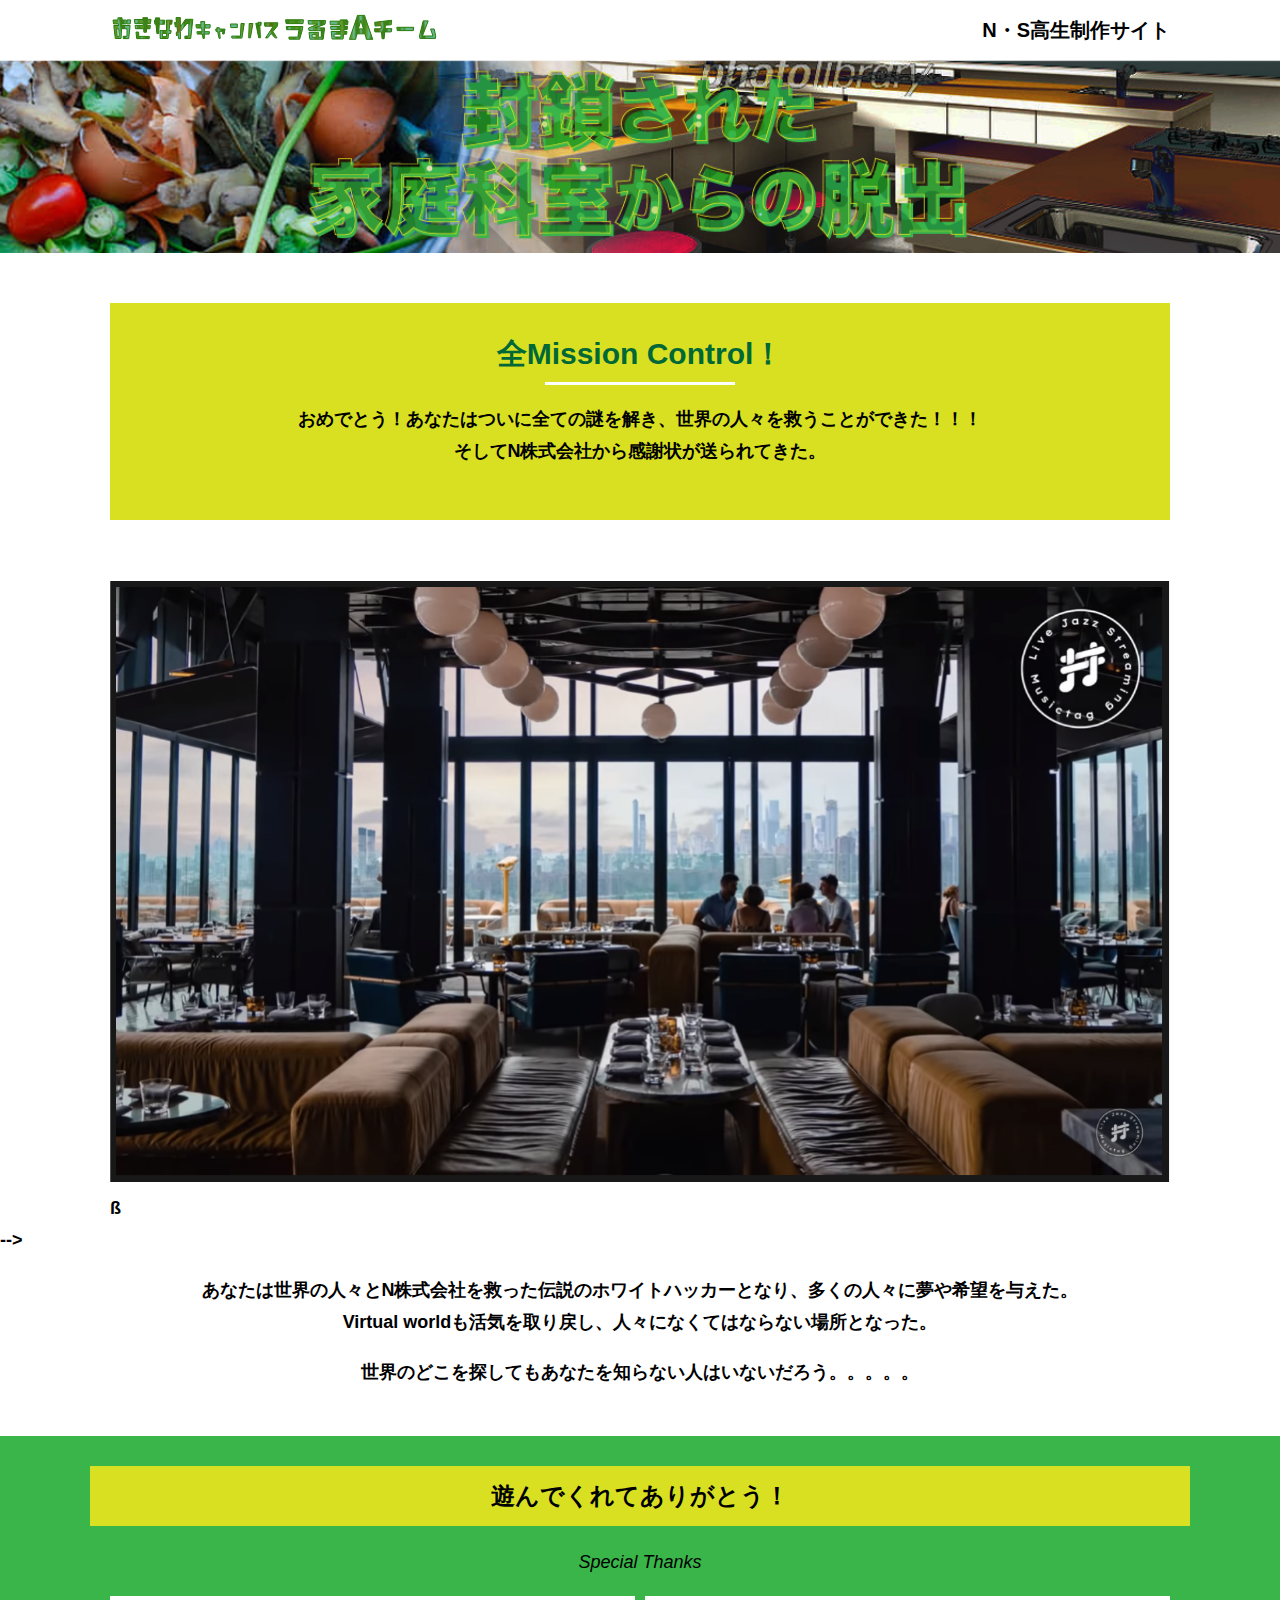
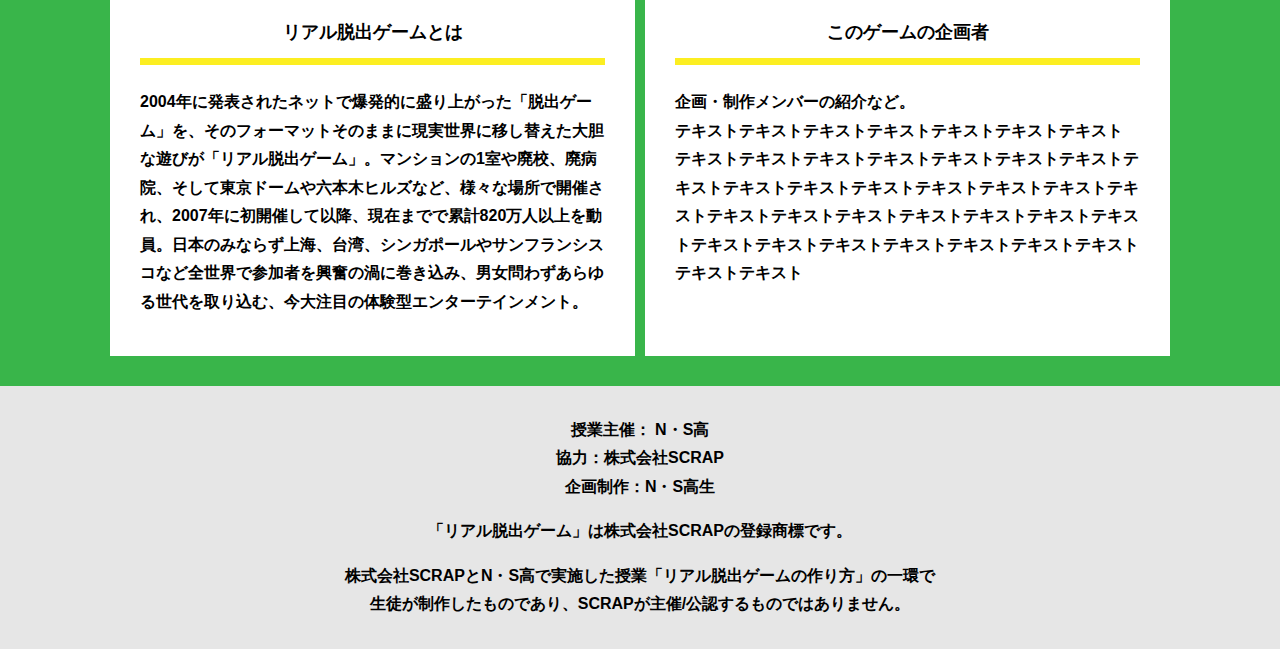
==== final.html @ c29c2f4d "Create final.html" ====
<!DOCTYPE html>
<html lang="ja">
<head>
  <meta charset="UTF-8">
  <meta http-equiv="X-UA-Compatible" content="IE=edge">
  <meta name="viewport" content="width=device-width, initial-scale=1.0">
  <title>Virtual worldからの脱出 │ Project N</title>
  <link rel="stylesheet" href="assets/css/normalize.css">
  <link rel="stylesheet" href="assets/css/style.css">
</head>
<body>
  <header class="header">
    <div class="container">
      <div class="header__logo"><img src="assets/images/logo.svg" alt="チームロゴ"></div>
      <div class="header__name">N・S高生制作サイト</div>
    </div>
  </header>
  <main class="main final-page">
    <!-- タイトルエリア　ここから -->
    <h1 class="main-title"><img src="assets/images/main-image.png" alt="封鎖された家庭科室からの脱出"></h1>
    <!-- タイトルエリア　ここまで -->
    <section class="section">
      <div class="container">
        <div class="box bg-color--subcolor">
          <h2 class="section-title--border">全Mission Control！</h2>
          <p class="text-center">おめでとう！あなたはついに全ての謎を解き、世界の人々を救うことができた！！！<br>
            そしてN株式会社から感謝状が送られてきた。</p>
        </div>
      </div>
    </section>
    <section class="section">
      <div class="container">
          <figure class="image__container">
             <img src="assets/images/stage.png" alt="">
          </figure>

<!--  YouTube貼り付け
            <div class="youtube__container">
              <div class="youtube">
                <iframe width="560" height="315" src="https://www.youtube.com/embed/IRyJe-0Uie0?controls=0" title="YouTube video player" frameborder="0" allow="accelerometer; autoplay; clipboard-write; encrypted-media; gyroscope; picture-in-picture" allowfullscreen></iframe>
              </div>
            </div>
Youtube貼り付けここまで-->
          ß
      </div>
         -->
        <p class="text-center">あなたは世界の人々とN株式会社を救った伝説のホワイトハッカーとなり、多くの人々に夢や希望を与えた。<br>
          Virtual worldも活気を取り戻し、人々になくてはならない場所となった。<br>
        <p class="text-center">世界のどこを探してもあなたを知らない人はいないだろう。。。。。</p>
      </div>
    </section>
    <section class="section bg-color--keycolor">
      <div class="container">
        <h2 class="section-title">遊んでくれてありがとう！</h2>
        <p class="font-eng text-center">Special Thanks</p>
        <div class="row">
          <div class="column">
            <div class="card">
              <h3 class="card__title">リアル脱出ゲームとは</h3>
              <p class="card__content">2004年に発表されたネットで爆発的に盛り上がった「脱出ゲーム」を、そのフォーマットそのままに現実世界に移し替えた大胆な遊びが「リアル脱出ゲーム」。マンションの1室や廃校、廃病院、そして東京ドームや六本木ヒルズなど、様々な場所で開催され、2007年に初開催して以降、現在までで累計820万人以上を動員。日本のみならず上海、台湾、シンガポールやサンフランシスコなど全世界で参加者を興奮の渦に巻き込み、男女問わずあらゆる世代を取り込む、今大注目の体験型エンターテインメント。</p>
            </div>
          </div>
          <div class="column">
            <div class="card">
              <h3 class="card__title">このゲームの企画者</h3>
              <p class="card__content">企画・制作メンバーの紹介など。<br>
                テキストテキストテキストテキストテキストテキストテキスト<br>
                テキストテキストテキストテキストテキストテキストテキストテキストテキストテキストテキストテキストテキストテキストテキストテキストテキストテキストテキストテキストテキストテキストテキストテキストテキストテキストテキストテキストテキストテキストテキスト</p>
            </div>
          </div>
        </div>
      </div>
    </section>
  </main>
  <footer class="footer section bg-color--gray">
    <div class="container">
        <p class="text-center">授業主催： N・S高<br>協力：株式会社SCRAP<br>企画制作：N・S高生</p>
        <p class="text-center">「リアル脱出ゲーム」は株式会社SCRAPの登録商標です。</p>
        <p class="text-center">株式会社SCRAPとN・S高で実施した授業「リアル脱出ゲームの作り方」の一環で<br>生徒が制作したものであり、SCRAPが主催/公認するものではありません。</p>
    </div>
  </footer>
</body>
</html>
---- assets/css/style.css ----
@charset "UTF-8";
/****************************
 * 共通CSSのテンプレートです。
*****************************/
*,
*::before,
*::after {
  -webkit-box-sizing: border-box;
          box-sizing: border-box;
}

html {
  font-size: 18px;
  -webkit-box-sizing: border-box;
          box-sizing: border-box;
}

body {
  overflow-x: hidden;
  font-family: "游ゴシック体", "Yu Gothic", YuGothic, "ヒラギノ角ゴ Pro", "Hiragino Kaku Gothic Pro", "メイリオ", "Meiryo", sans-serif;
  font-size: 18px;
  line-height: 1.77778;
  font-weight: bold;
  text-decoration: none;
  border: none;
  list-style: none;
  color: #000;
  margin: 0;
}

img {
  width: 100%;
}

figure {
  margin: 0;
}

figcaption {
  margin-top: 30px;
  font-size: 14px;
}

@media screen and (max-width: 767px) {
  figcaption {
    font-size: 13px;
  }
}

input[type=text] {
  font-size: 18px;
  border: none;
  padding: 25px 35px;
  display: block;
  margin: 0 auto;
  max-width: 580px;
  width: 100%;
}

::-webkit-input-placeholder {
  color: #999;
}

:-ms-input-placeholder {
  color: #999;
}

::-ms-input-placeholder {
  color: #999;
}

::placeholder {
  color: #999;
}

button {
  cursor: pointer;
  display: block;
  border: none;
  margin: 0 auto;
  background-color: #006837;
  color: #fff;
  width: 287px;
  height: 55px;
}

/*******************
* Layout
*******************/
.section {
  padding-top: 30px;
  padding-bottom: 30px;
}

.section--clear {
  /* ステージクリア画面 */
  position: fixed;
  display: none;
  /* 読み込み時に一瞬表示されるのを防ぐ */
  -webkit-box-pack: center;
      -ms-flex-pack: center;
          justify-content: center;
  -webkit-box-align: center;
      -ms-flex-align: center;
          align-items: center;
  top: 0;
  bottom: 0;
  left: 0;
  right: 0;
  z-index: 200;
}

.section--clear.isClear {
  display: -webkit-box;
  display: -ms-flexbox;
  display: flex;
}

.container {
  width: 1100px;
  padding-left: 20px;
  padding-right: 20px;
  margin: 0 auto;
}

@media screen and (max-width: 1100px) {
  .container {
    width: calc(100% - 40px);
  }
}

.row {
  display: -webkit-box;
  display: -ms-flexbox;
  display: flex;
  -ms-flex-line-pack: stretch;
      align-content: stretch;
  gap: 10px;
}

.row + .row {
  margin-top: 20px;
}

.column {
  width: 100%;
}

.card {
  background-color: #fff;
  margin-bottom: 20px;
  height: 100%;
}

.card__title {
  font-size: 18px;
  text-align: center;
  margin: 0;
  padding: 20px 30px;
  position: relative;
  cursor: pointer;
}

.card__content {
  -webkit-transition: all 0.3s;
  transition: all 0.3s;
  font-size: 16px;
  padding: 20px 30px;
  margin: 0;
  position: relative;
}

.card__content::before {
  display: block;
  content: '';
  width: calc(100% - 60px);
  height: 7px;
  background-color: #fcee21;
  position: absolute;
  top: -10px;
  left: 30px;
}

.hint-page .card {
  height: auto;
}

.hint-page .card__content {
  display: none;
  text-align: center;
}

.hint-page .card__arrow {
  position: absolute;
  top: calc(50% - 12px);
  right: 45px;
  -webkit-transform: rotate(90deg);
          transform: rotate(90deg);
  -webkit-transition: all 0.3s;
  transition: all 0.3s;
  fill: #009245;
  width: 12px;
  height: 24px;
}

.hint-page .card.is-open .card__content {
  display: block;
}

.hint-page .card.is-open .card__arrow {
  -webkit-transform: rotate(-90deg);
          transform: rotate(-90deg);
}

.box {
  padding: 35px 30px;
}

.youtube {
  position: relative;
  width: 100%;
  padding-top: 56.25%;
}

.youtube iframe {
  position: absolute;
  top: 0;
  left: 0;
  width: 100%;
  height: 100%;
}

.youtube__container {
  max-width: 800px;
  margin: 0 auto;
}

/*********************
* Color
*********************/
.bg-color--keycolor {
  background-color: #39b54a;
}

.bg-color--subcolor {
  background-color: #d9e021;
}

.bg-color--gray {
  background-color: #e6e6e6;
}

/*********************
* title
**********************/
.main-title {
  margin: 0;
}

.sub-title {
  text-align: center;
  font-size: 18px;
  line-height: 1.66667;
}

.sub-title__bg {
  background-color: #fcee21;
  padding-left: 1rem;
  padding-right: 1rem;
}

.section-title {
  font-size: 24px;
  line-height: 1.75;
  text-align: center;
  padding: 9px 20px;
  background-color: #d9e021;
  margin: 0 -20px 20px -20px;
}

.section-title__stage {
  display: inline-block;
  margin-right: 2rem;
}

.section-title--keycolorlight {
  background-color: #8cc63f;
}

.section-title--keycolorlight .section-title__stage {
  color: #fff;
}

.section-title--keycolor {
  background-color: #39b54a;
}

.section-title--story {
  width: 330px;
  margin: 0 auto 20px;
}

.section-title--border {
  position: relative;
  font-size: 30px;
  text-align: center;
  line-height: 1.06667;
  margin: 0;
  padding-bottom: 15px;
  color: #006837;
}

.section-title--border::after {
  position: absolute;
  bottom: 0;
  left: calc(50% - 95px);
  display: block;
  content: '';
  background-color: #fff;
  height: 2.6px;
  width: 190px;
}

/******************
* text
******************/
.font-eng {
  font-style: italic;
  font-weight: normal;
}

/*************************
* Button
*************************/
.btn {
  display: block;
  text-decoration: none;
  cursor: pointer;
  background-color: #006837;
  color: #fff;
  font-size: 24px;
  line-height: 1.54167;
  text-align: center;
  padding: 11.5px;
  width: calc(100% - 40px);
  max-width: 700px;
  margin: 10px auto;
  position: relative;
}

.btn:hover {
  opacity: 0.7;
}

.btn__arrow {
  position: absolute;
  top: calc(50% - 12px);
  right: 15px;
  fill: #fff;
  width: 12px;
  height: 24px;
}

/****************
* header
*****************/
.header {
  background-color: #fff;
  height: 60px;
}

.header .container {
  display: -webkit-box;
  display: -ms-flexbox;
  display: flex;
  -webkit-box-pack: justify;
      -ms-flex-pack: justify;
          justify-content: space-between;
  -webkit-box-align: center;
      -ms-flex-align: center;
          align-items: center;
  height: 100%;
}

.header__logo {
  width: 330px;
  height: 42px;
}

.header__name {
  font-size: 20px;
  line-height: 1.1;
}

.footer {
  font-size: 16px;
}

.footer p:first-child {
  margin-top: 0;
}

.footer p:last-child {
  margin-bottom: 0;
}

/********************
* main
********************/
.story__note {
  margin: 0;
}

.story__note__outer {
  width: 860px;
  display: -webkit-box;
  display: -ms-flexbox;
  display: flex;
  padding: 20px;
  margin: 20px auto;
  -webkit-box-pack: center;
      -ms-flex-pack: center;
          justify-content: center;
}

@media screen and (max-width: 940px) {
  .story__note__outer {
    width: 100%;
  }
}

.stage-column__container + .stage-column__container {
  border-top: 2px solid #fff;
}

.answer {
  font-size: 18px;
  margin-bottom: 20px;
  line-height: 80px;
  word-spacing: 20px;
}

.err-message {
  color: #c1272d;
  font-size: 18px;
  text-align: center;
}

.link-hint {
  text-align: center;
  display: block;
  margin-top: 20px;
}

.clear-message {
  background-color: #d9e021;
  padding: 30px 30px 60px;
  position: relative;
}

.clear-message__title {
  position: relative;
  display: block;
  text-align: center;
  color: #006837;
  font-size: 30px;
  padding-bottom: 10px;
  margin-bottom: 35px;
}

.clear-message__title::after {
  content: '';
  position: absolute;
  display: block;
  width: 183px;
  height: 2px;
  background-color: #fff;
  bottom: 0;
  left: calc(50% - (183px/2));
}

.clear-message__content {
  text-align: center;
}

.clear-message__btn {
  position: absolute;
  bottom: -30px;
  left: calc(50% - 144px);
  width: 288px;
  margin: 0;
}

/********************
* Utility
********************/
.text-center {
  text-align: center;
}

.text-left {
  text-align: left;
}

.text-right {
  text-align: right;
}

.hidden {
  display: none;
}
/*# sourceMappingURL=style.css.map */
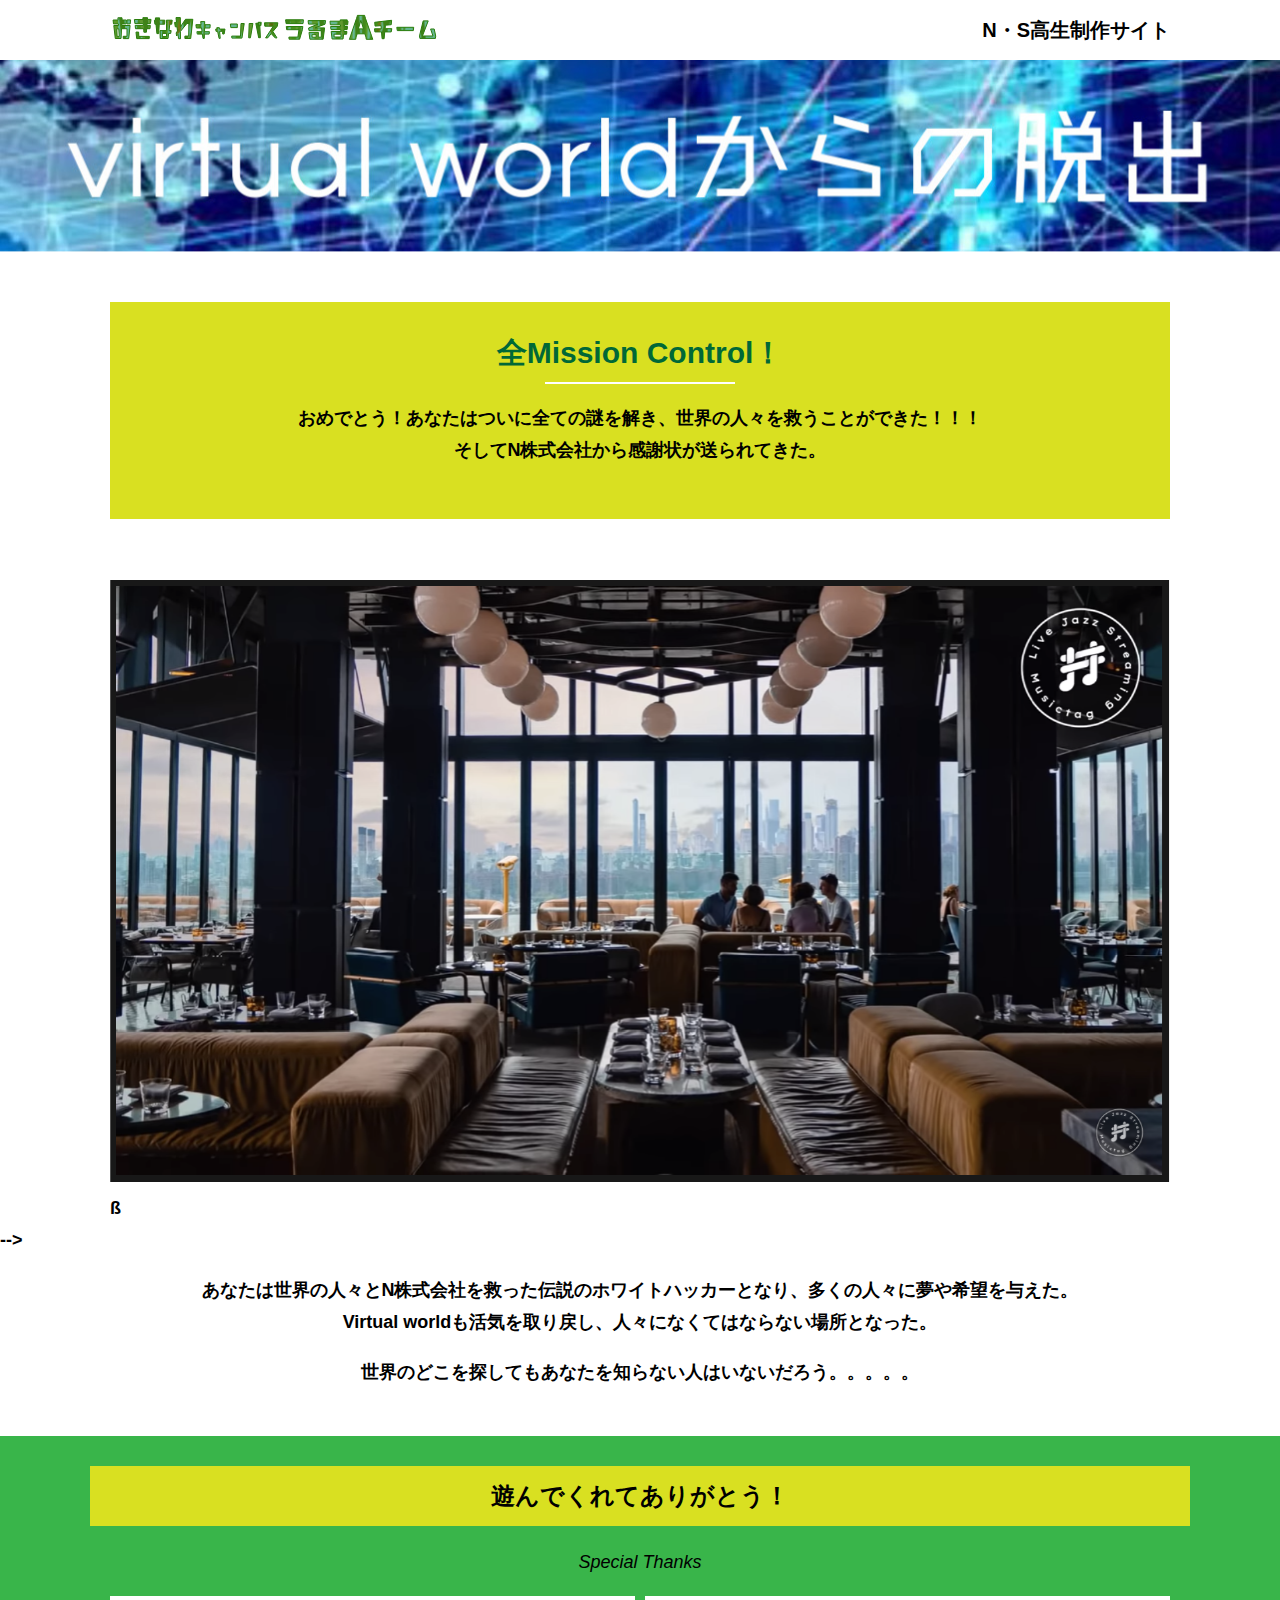
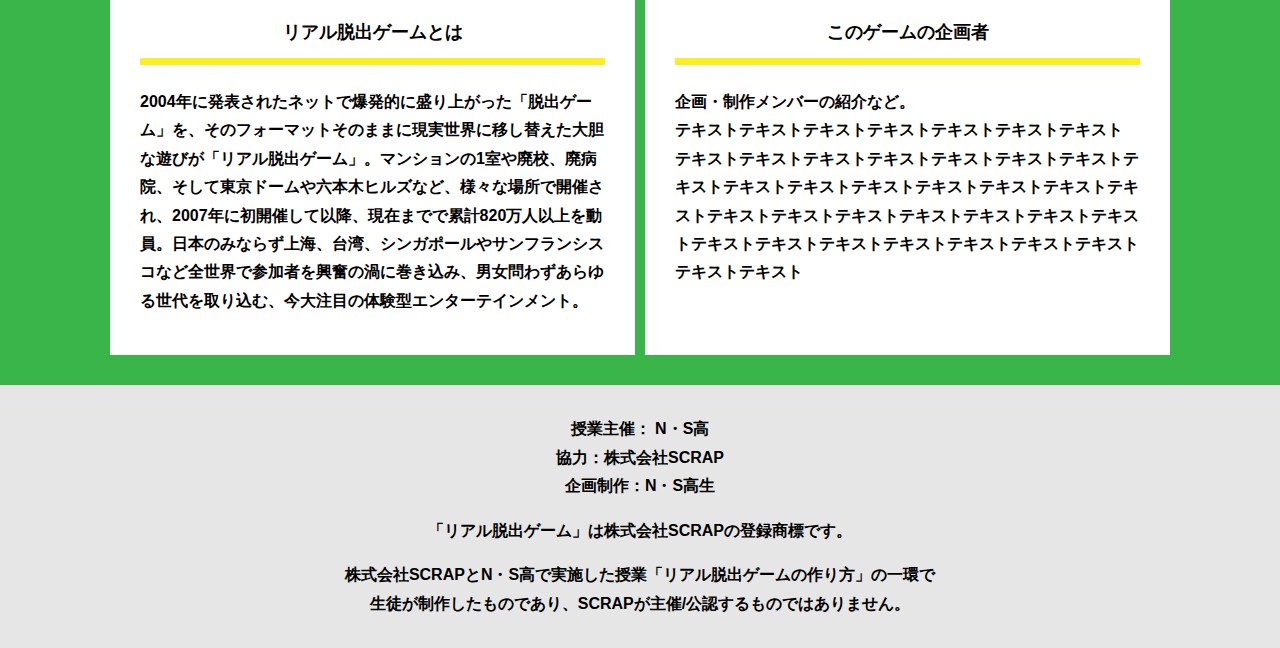
==== commit 5f74eca7: "Update final.html" ====
--- a/final.html
+++ b/final.html
@@ -17,7 +17,7 @@
   </header>
   <main class="main final-page">
     <!-- タイトルエリア　ここから -->
-    <h1 class="main-title"><img src="assets/images/main-image.png" alt="封鎖された家庭科室からの脱出"></h1>
+    <h1 class="main-title"><img src="assets/images/74F26685-D3D1-4988-8EA7-DB93BA44EC22.JPEG" alt="virtual Worldからの脱出"></h1>
     <!-- タイトルエリア　ここまで -->
     <section class="section">
       <div class="container">
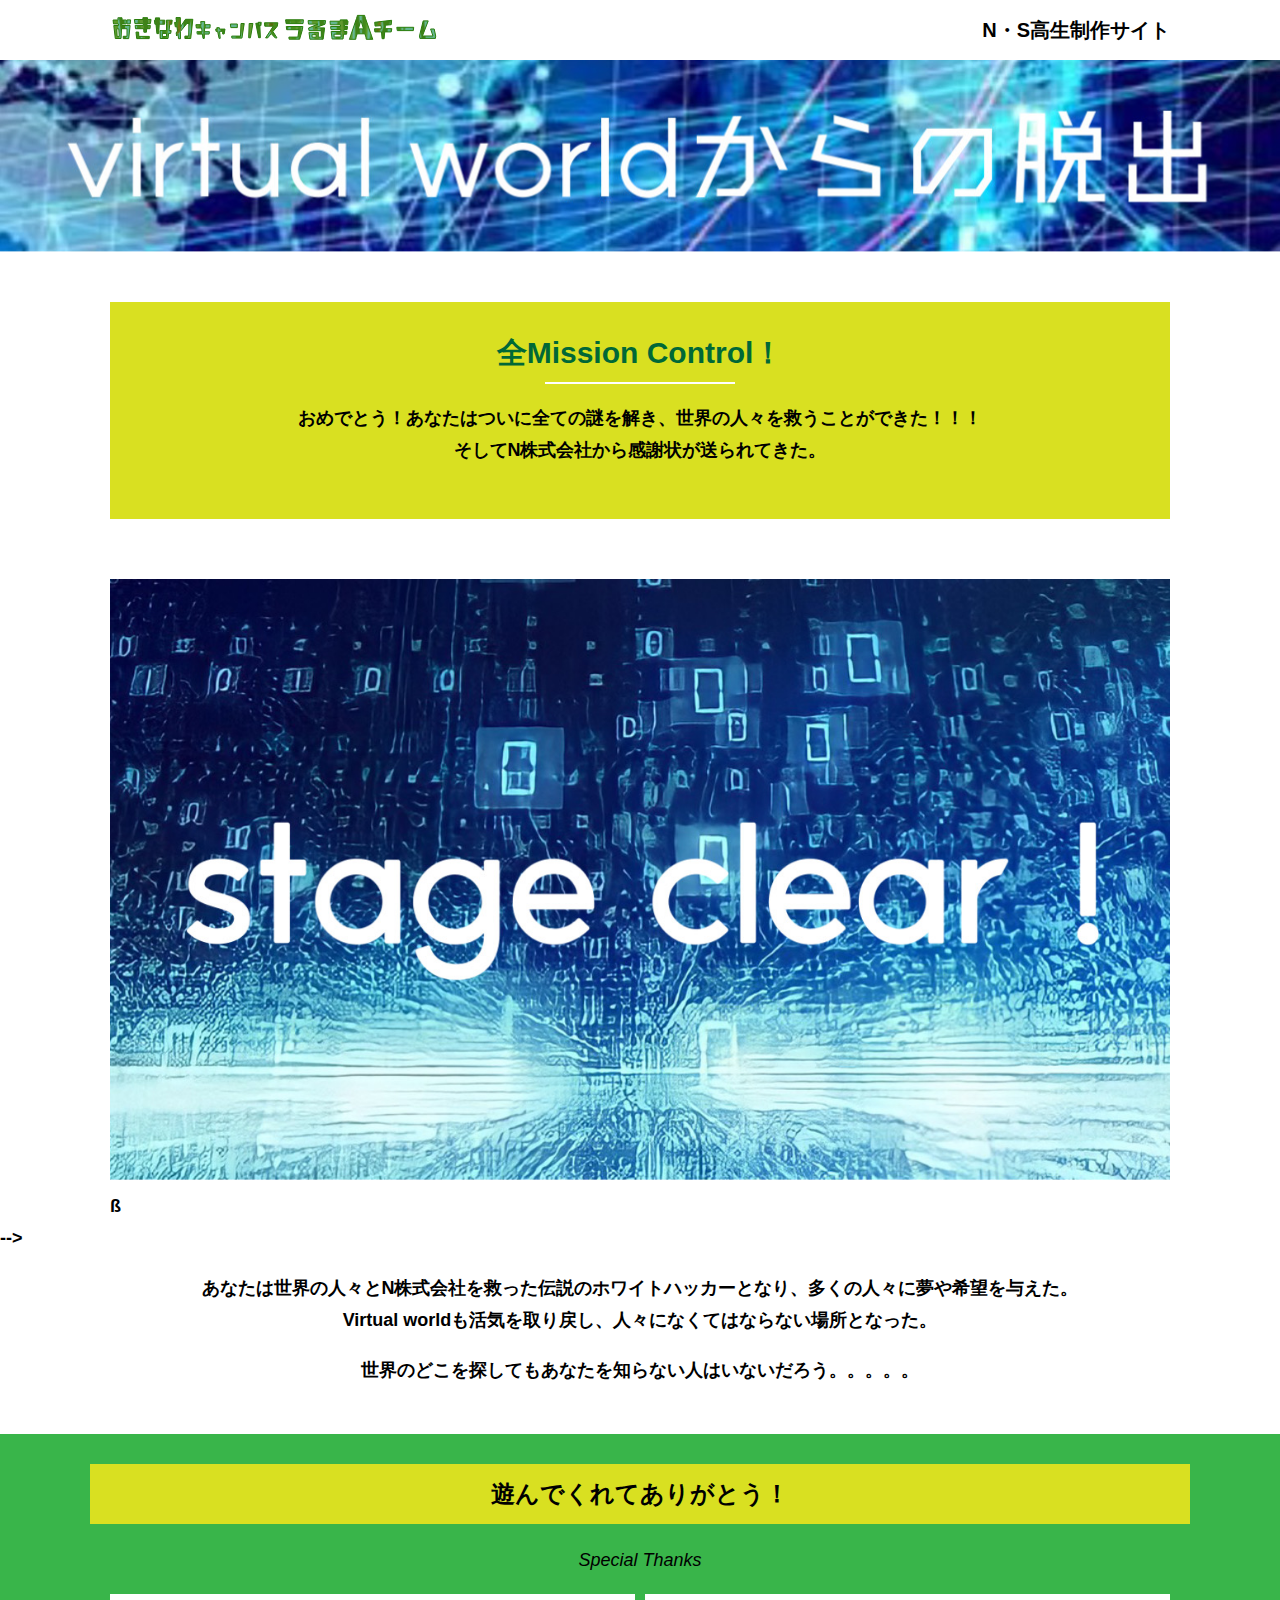
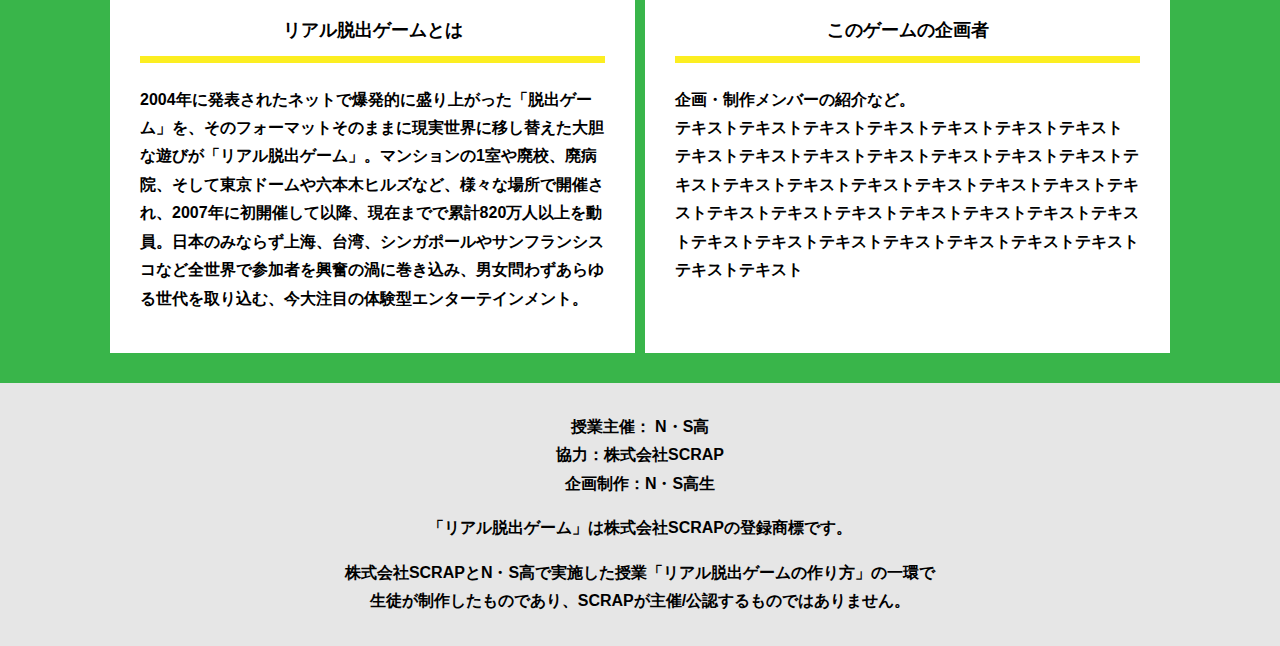
==== commit 008c5334: "Update final.html" ====
--- a/final.html
+++ b/final.html
@@ -31,7 +31,7 @@
     <section class="section">
       <div class="container">
           <figure class="image__container">
-             <img src="assets/images/stage.png" alt="">
+             <img src="assets/images/2DA5089C-B871-4C6A-9B80-BA93D4D991BA.JPEG" alt="">
           </figure>
 
 <!--  YouTube貼り付け
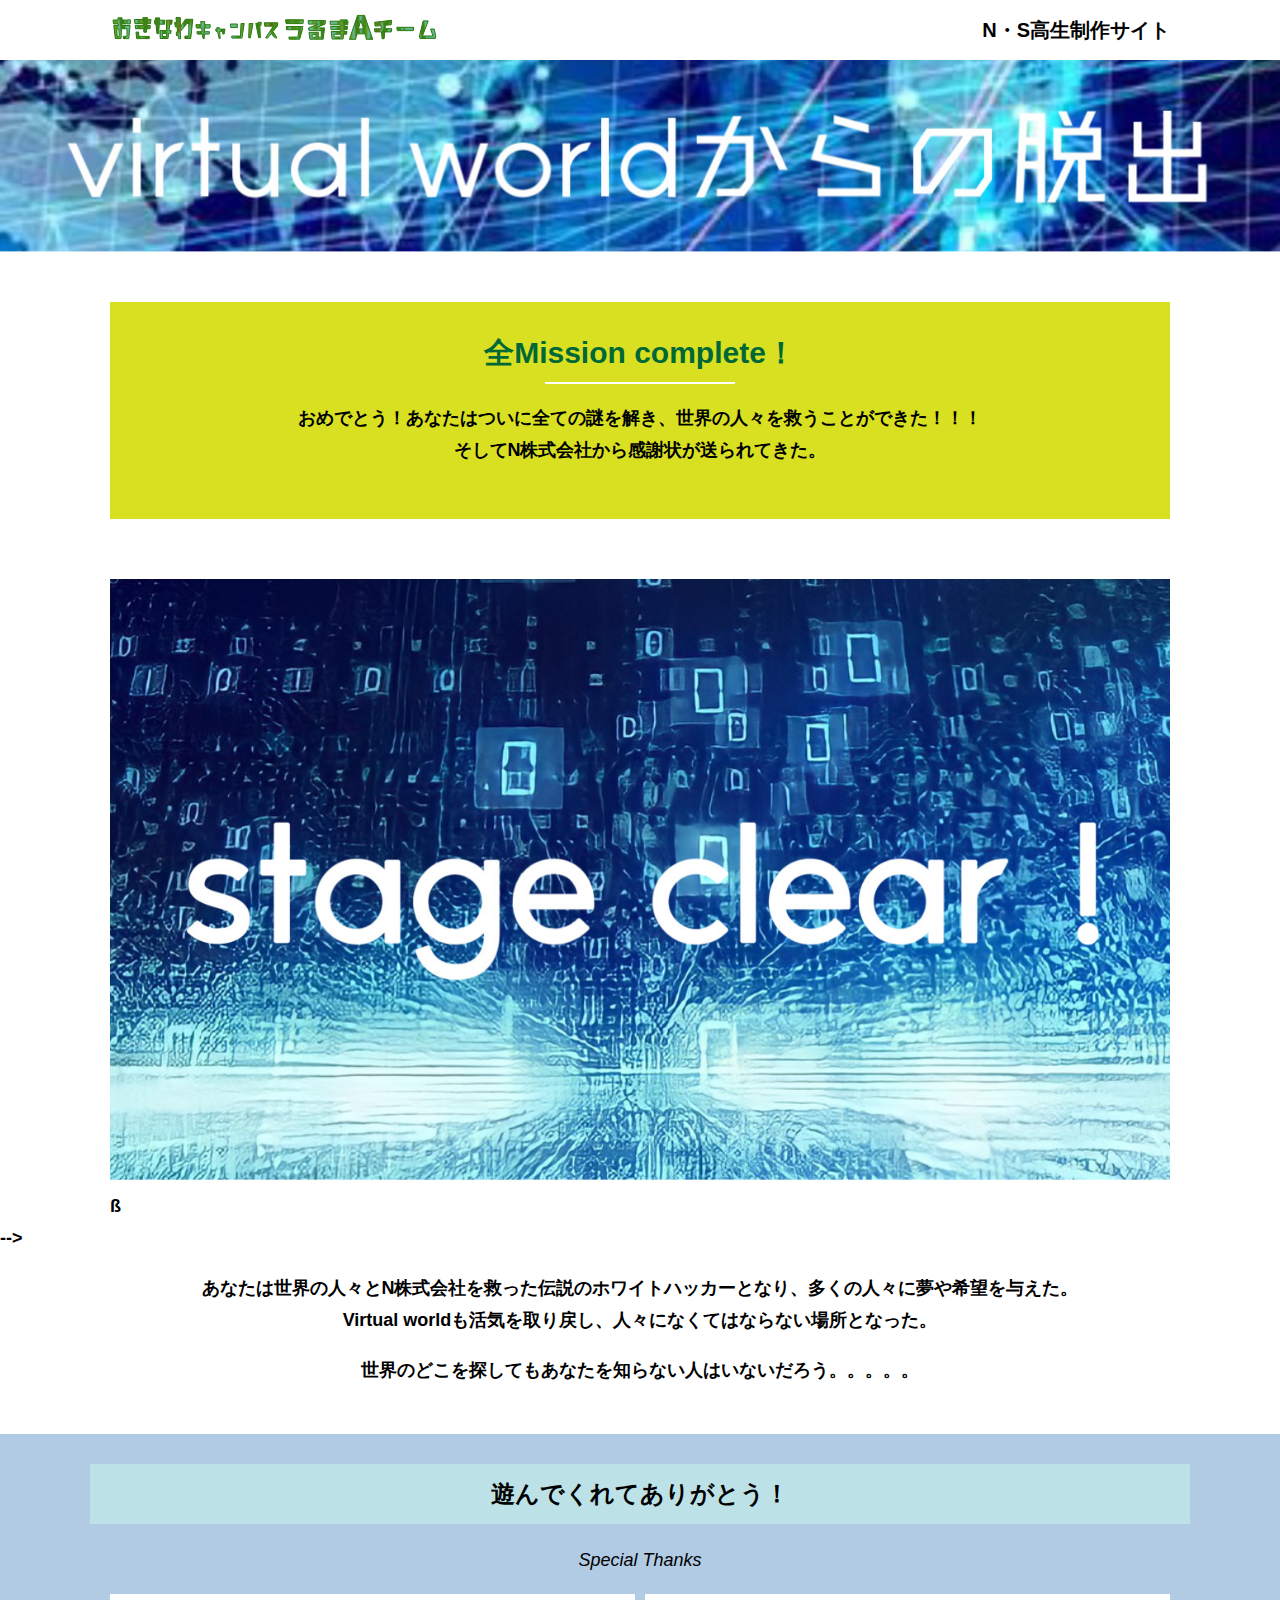
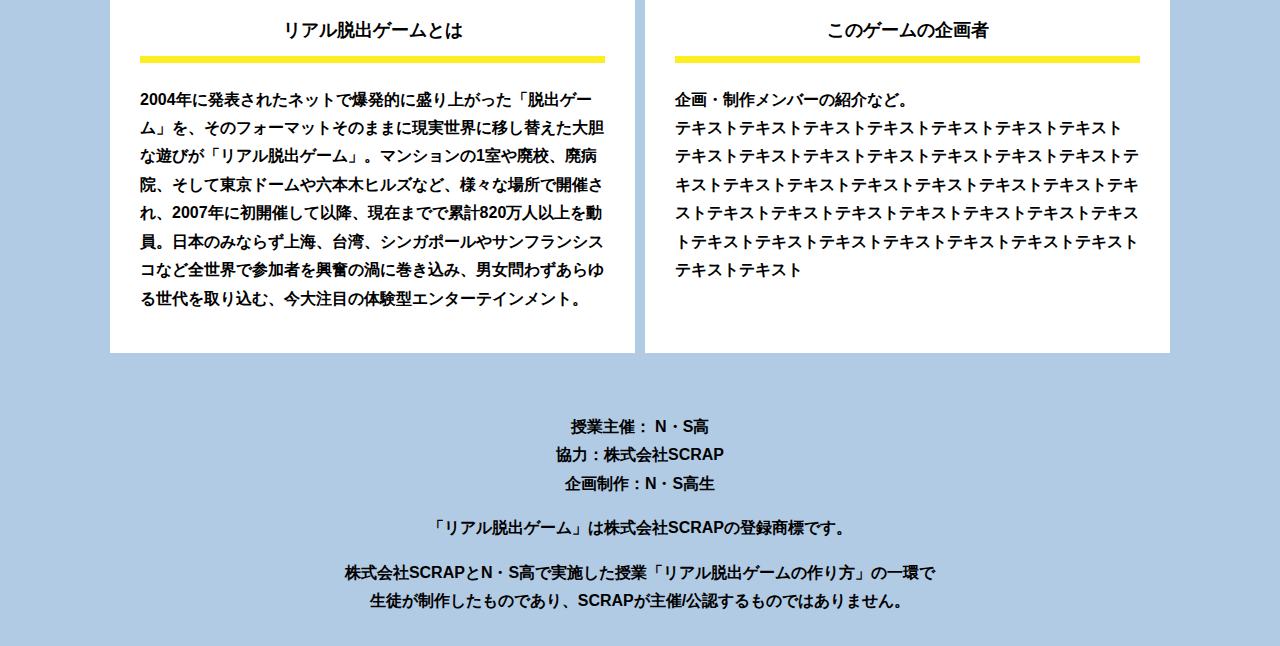
==== commit 397b09db: "Update final.html" ====
--- a/final.html
+++ b/final.html
@@ -22,7 +22,7 @@
     <section class="section">
       <div class="container">
         <div class="box bg-color--subcolor">
-          <h2 class="section-title--border">全Mission Control！</h2>
+          <h2 class="section-title--border">全Mission complete！</h2>
           <p class="text-center">おめでとう！あなたはついに全ての謎を解き、世界の人々を救うことができた！！！<br>
             そしてN株式会社から感謝状が送られてきた。</p>
         </div>
--- a/assets/css/style.css
+++ b/assets/css/style.css
@@ -239,7 +239,7 @@
 * Color
 *********************/
 .bg-color--keycolor {
-  background-color: #39b54a;
+  background-color: #b2cbe4;
 }
 
 .bg-color--subcolor {
@@ -247,7 +247,7 @@
 }
 
 .bg-color--gray {
-  background-color: #e6e6e6;
+  background-color: #b2cbe4;
 }
 
 /*********************
@@ -274,7 +274,7 @@
   line-height: 1.75;
   text-align: center;
   padding: 9px 20px;
-  background-color: #d9e021;
+  background-color: #bce2e8;
   margin: 0 -20px 20px -20px;
 }
 
@@ -284,7 +284,7 @@
 }
 
 .section-title--keycolorlight {
-  background-color: #8cc63f;
+  background-color: #bce2e8;
 }
 
 .section-title--keycolorlight .section-title__stage {
@@ -292,7 +292,7 @@
 }
 
 .section-title--keycolor {
-  background-color: #39b54a;
+  background-color: #bce2e8;
 }
 
 .section-title--story {
@@ -462,7 +462,7 @@
   position: relative;
   display: block;
   text-align: center;
-  color: #006837;
+  color: #a0d8ef;
   font-size: 30px;
   padding-bottom: 10px;
   margin-bottom: 35px;
@@ -509,4 +509,4 @@
 .hidden {
   display: none;
 }
-/*# sourceMappingURL=style.css.map */+/*# sourceMappingURL=style.css.map */
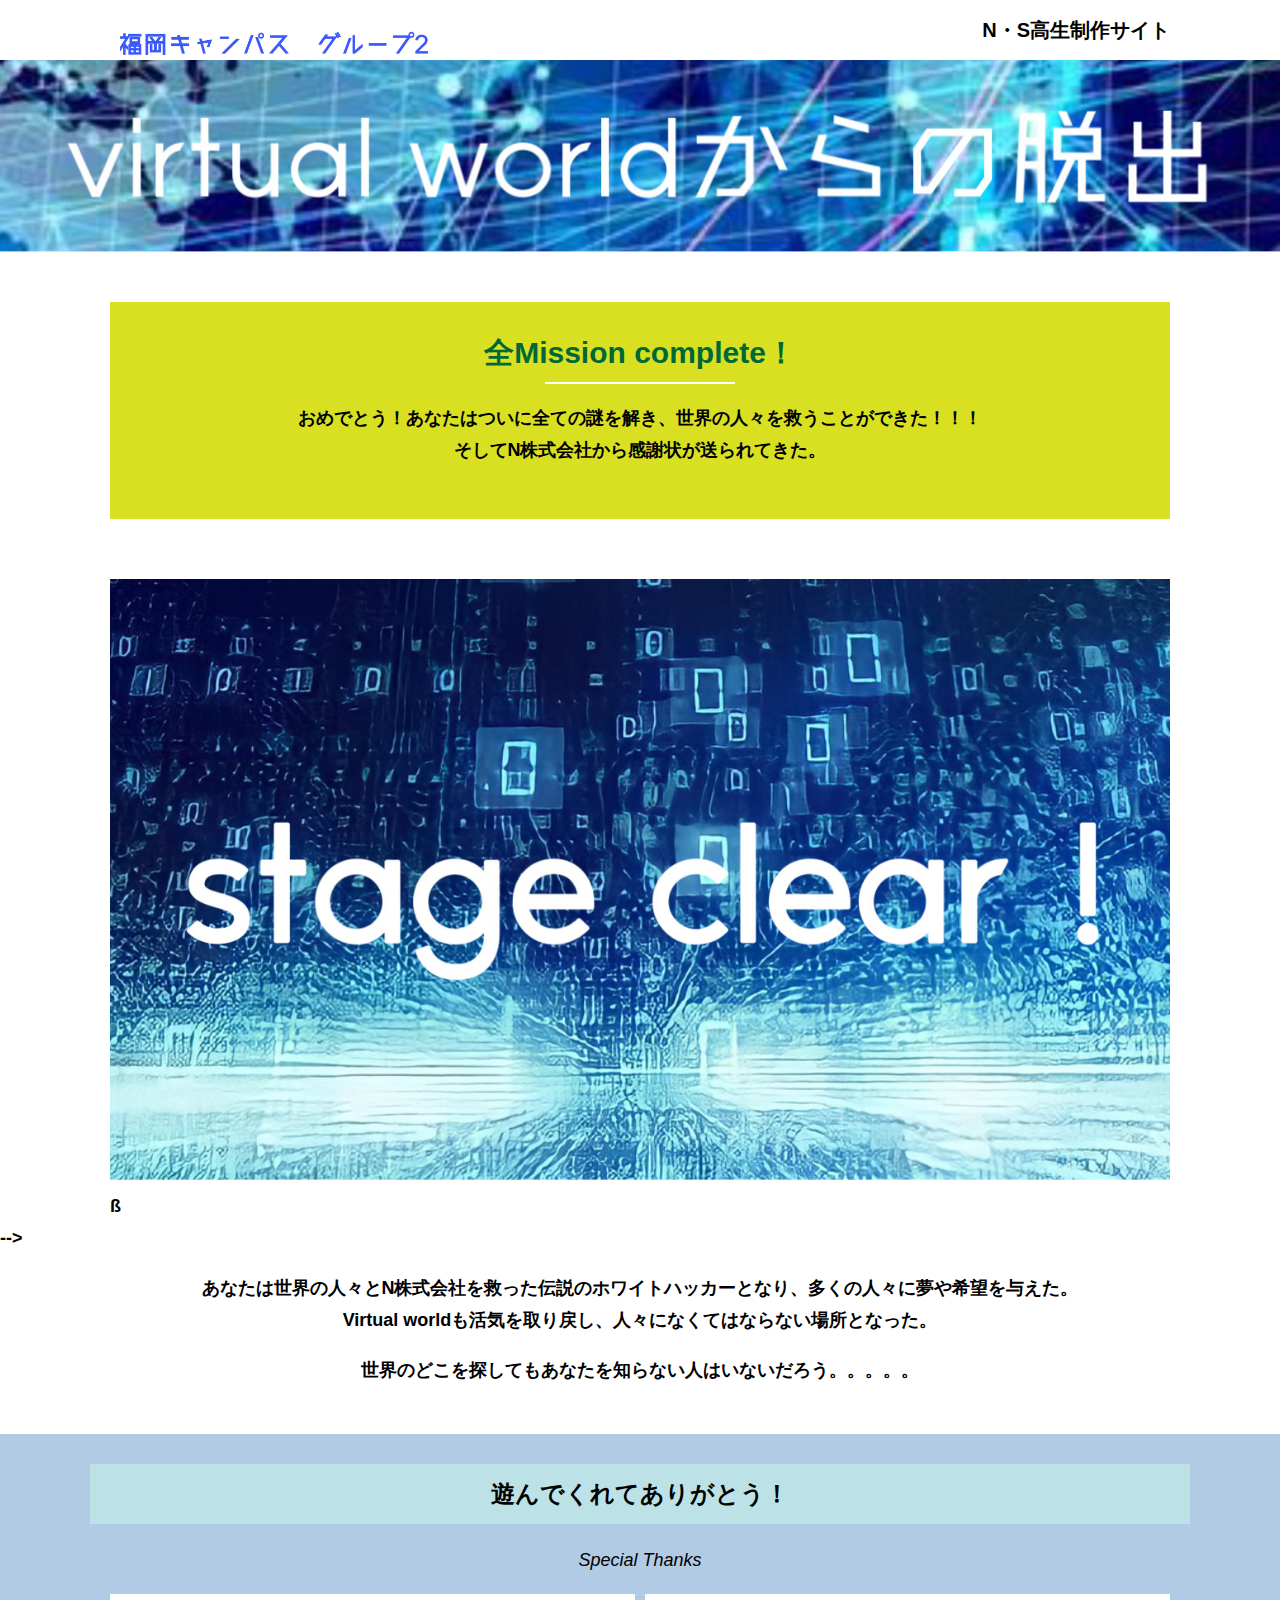
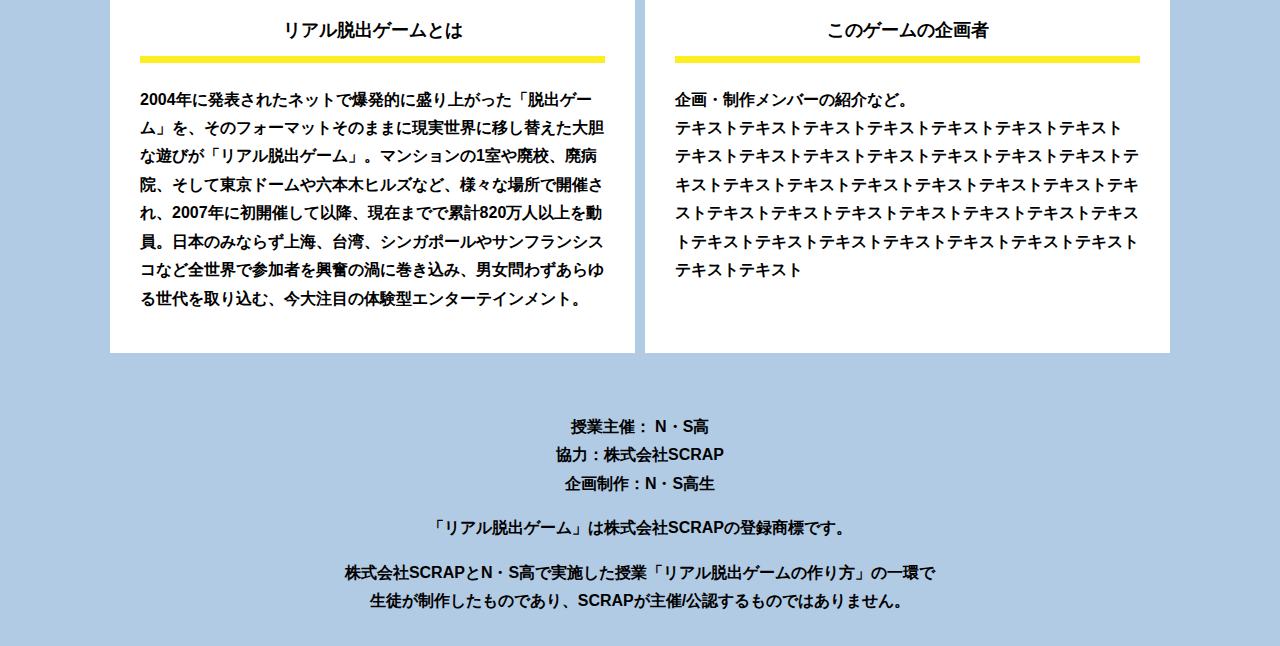
==== commit d1027865: "Update final.html" ====
--- a/final.html
+++ b/final.html
@@ -11,7 +11,7 @@
 <body>
   <header class="header">
     <div class="container">
-      <div class="header__logo"><img src="assets/images/logo.svg" alt="チームロゴ"></div>
+      <div class="header__logo"><img src="assets/images/BF9C0B35-B435-4F93-88DF-37DA55399B91.JPEG" alt="チームロゴ"></div>
       <div class="header__name">N・S高生制作サイト</div>
     </div>
   </header>
--- a/assets/css/style.css
+++ b/assets/css/style.css
@@ -78,7 +78,7 @@
   display: block;
   border: none;
   margin: 0 auto;
-  background-color: #006837;
+  background-color: #bce2e8;
   color: #fff;
   width: 287px;
   height: 55px;
@@ -336,7 +336,7 @@
   display: block;
   text-decoration: none;
   cursor: pointer;
-  background-color: #006837;
+  background-color: #bce2e8;
   color: #fff;
   font-size: 24px;
   line-height: 1.54167;
@@ -453,7 +453,7 @@
 }
 
 .clear-message {
-  background-color: #d9e021;
+  background-color: #a0d8ef;
   padding: 30px 30px 60px;
   position: relative;
 }
@@ -462,7 +462,7 @@
   position: relative;
   display: block;
   text-align: center;
-  color: #a0d8ef;
+  color: #FFFFFF;
   font-size: 30px;
   padding-bottom: 10px;
   margin-bottom: 35px;
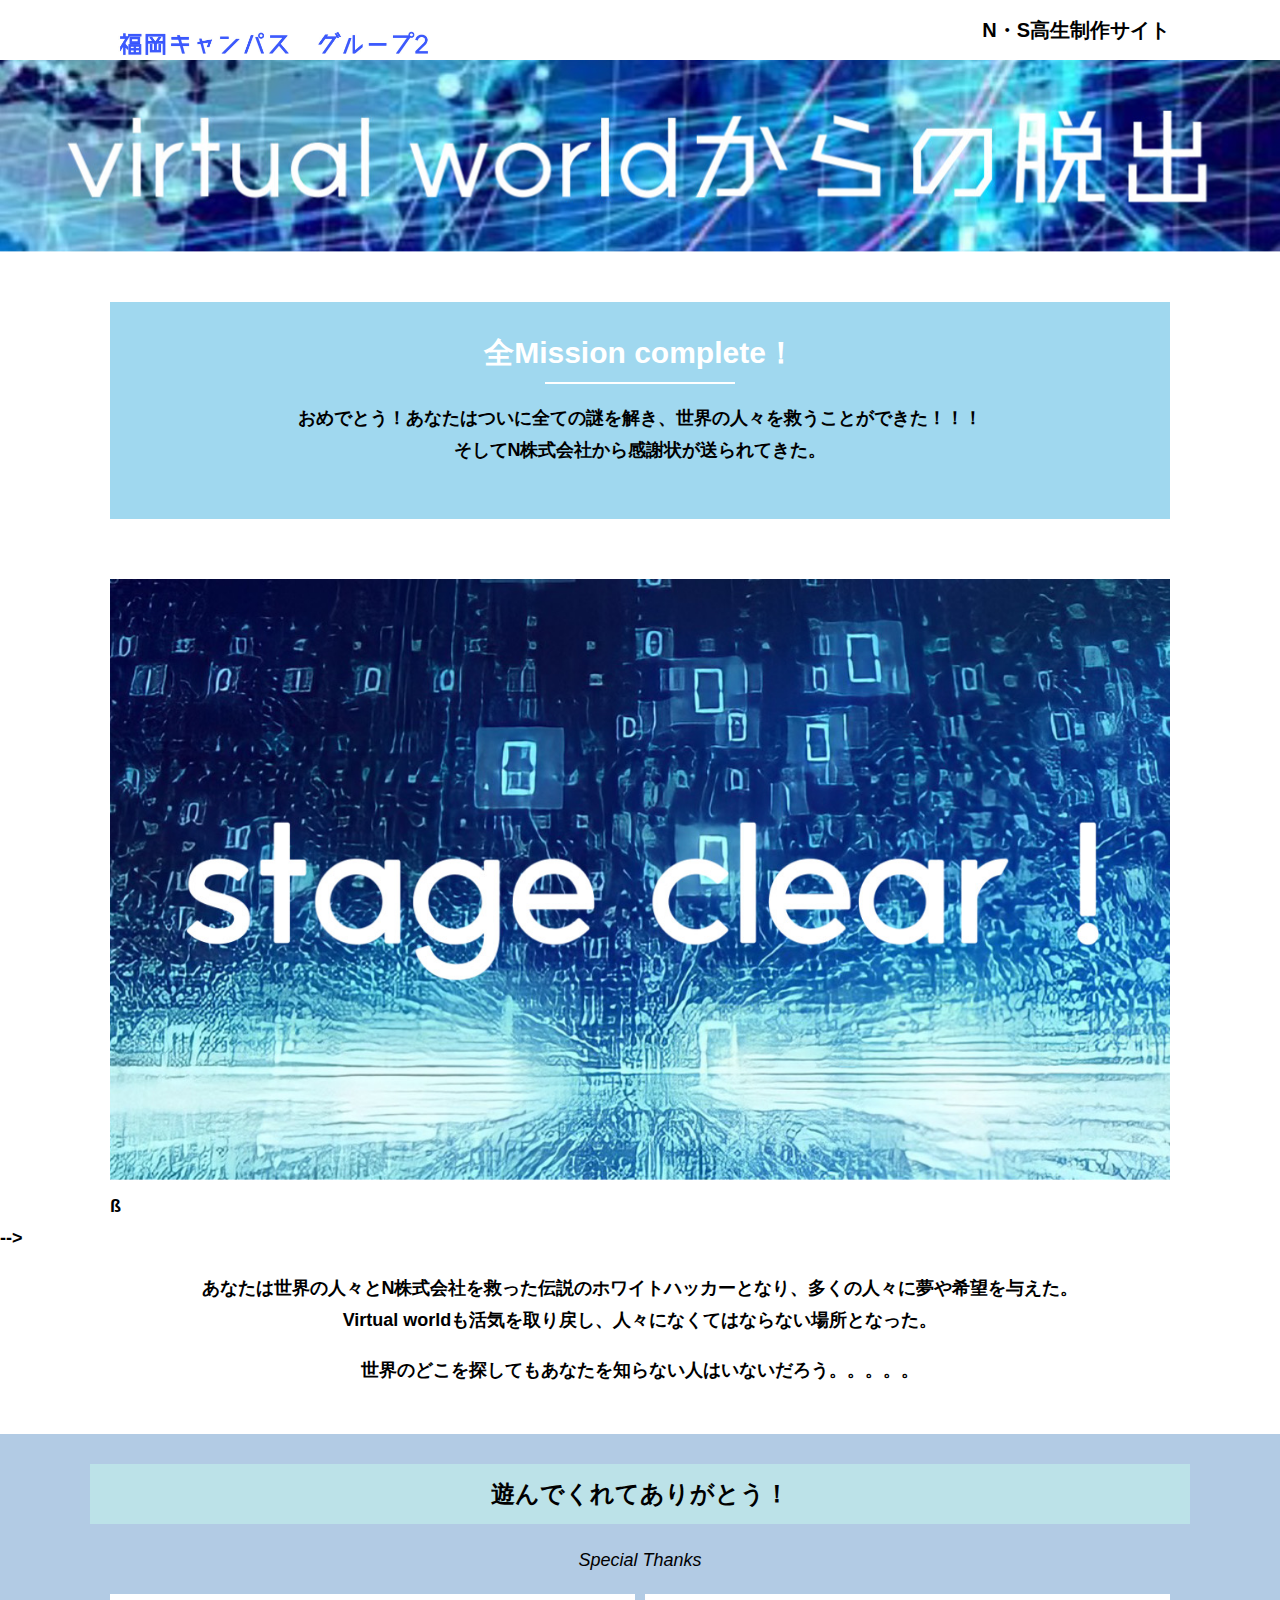
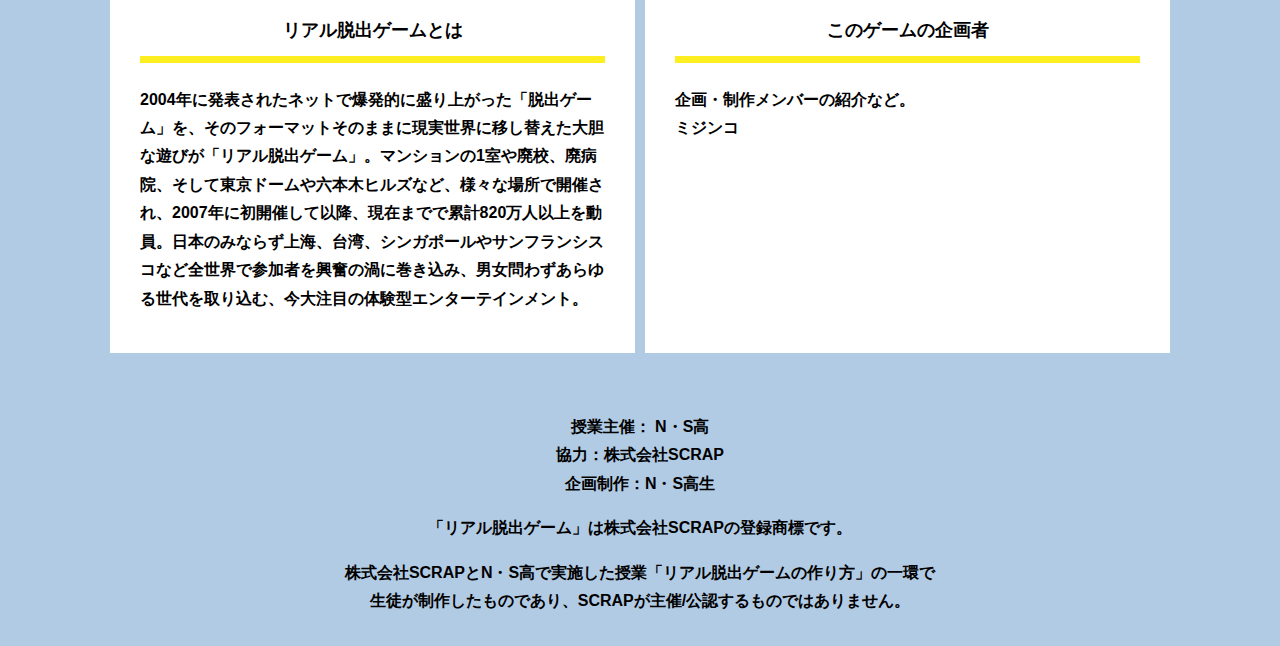
==== commit 0dd8b539: "Update final.html" ====
--- a/final.html
+++ b/final.html
@@ -64,8 +64,8 @@
             <div class="card">
               <h3 class="card__title">このゲームの企画者</h3>
               <p class="card__content">企画・制作メンバーの紹介など。<br>
-                テキストテキストテキストテキストテキストテキストテキスト<br>
-                テキストテキストテキストテキストテキストテキストテキストテキストテキストテキストテキストテキストテキストテキストテキストテキストテキストテキストテキストテキストテキストテキストテキストテキストテキストテキストテキストテキストテキストテキストテキスト</p>
+                ミジンコ<br>
+                </p>
             </div>
           </div>
         </div>
--- a/assets/css/style.css
+++ b/assets/css/style.css
@@ -243,7 +243,7 @@
 }
 
 .bg-color--subcolor {
-  background-color: #d9e021;
+  background-color: #a0d8ef;
 }
 
 .bg-color--gray {
@@ -307,7 +307,7 @@
   line-height: 1.06667;
   margin: 0;
   padding-bottom: 15px;
-  color: #006837;
+  color: #FFFFFF;
 }
 
 .section-title--border::after {
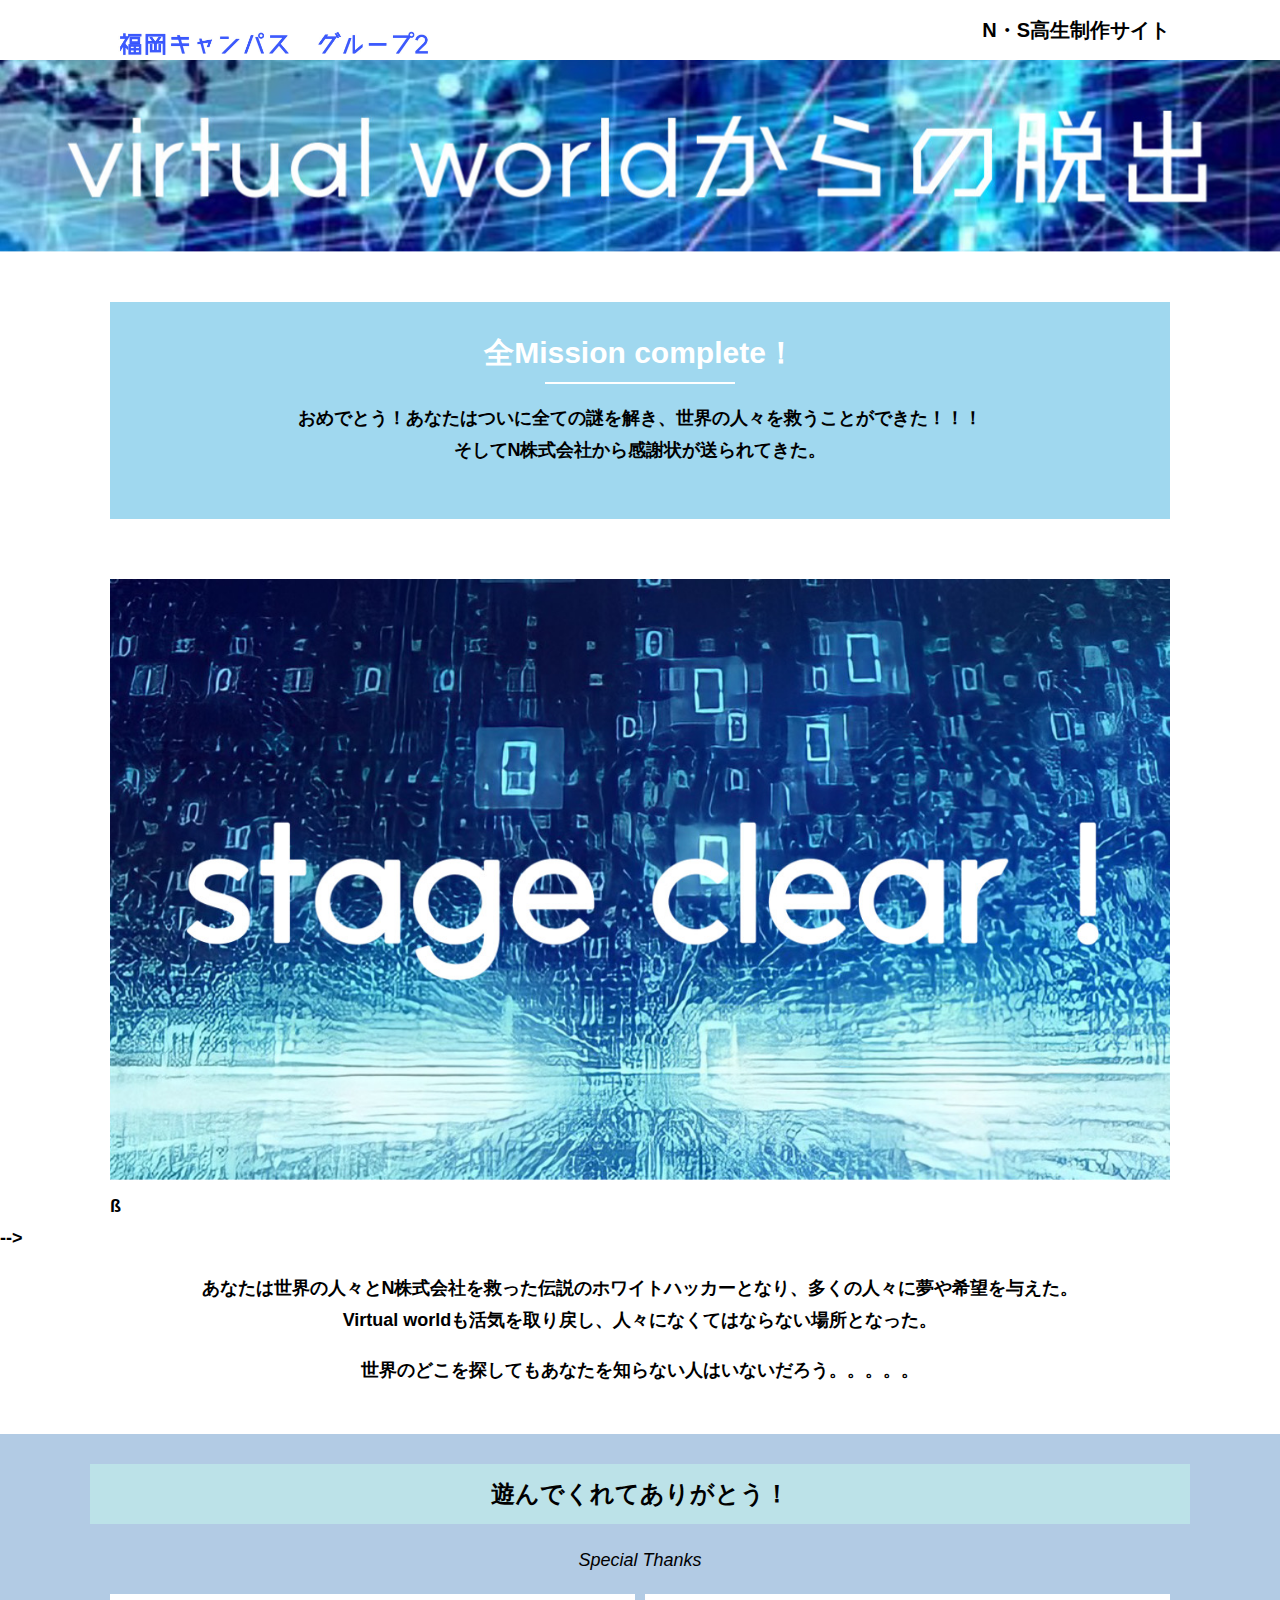
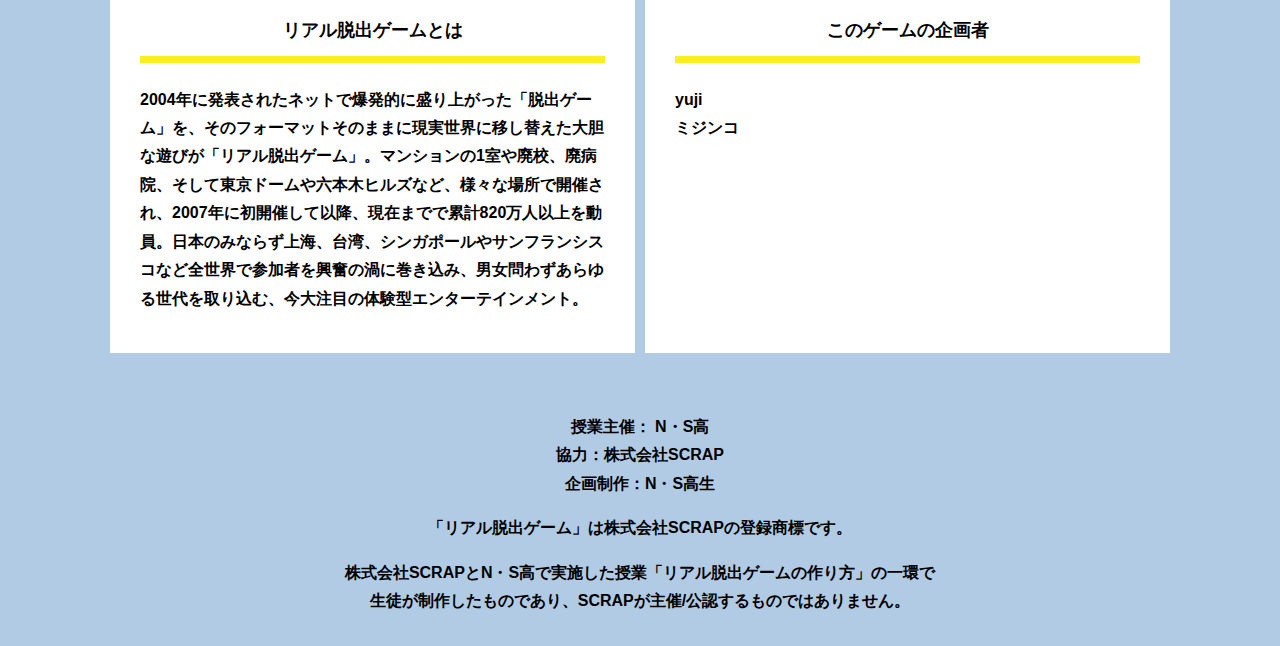
==== commit 826d9b33: "Update final.html" ====
--- a/final.html
+++ b/final.html
@@ -63,7 +63,7 @@
           <div class="column">
             <div class="card">
               <h3 class="card__title">このゲームの企画者</h3>
-              <p class="card__content">企画・制作メンバーの紹介など。<br>
+              <p class="card__content">yuji<br>
                 ミジンコ<br>
                 </p>
             </div>
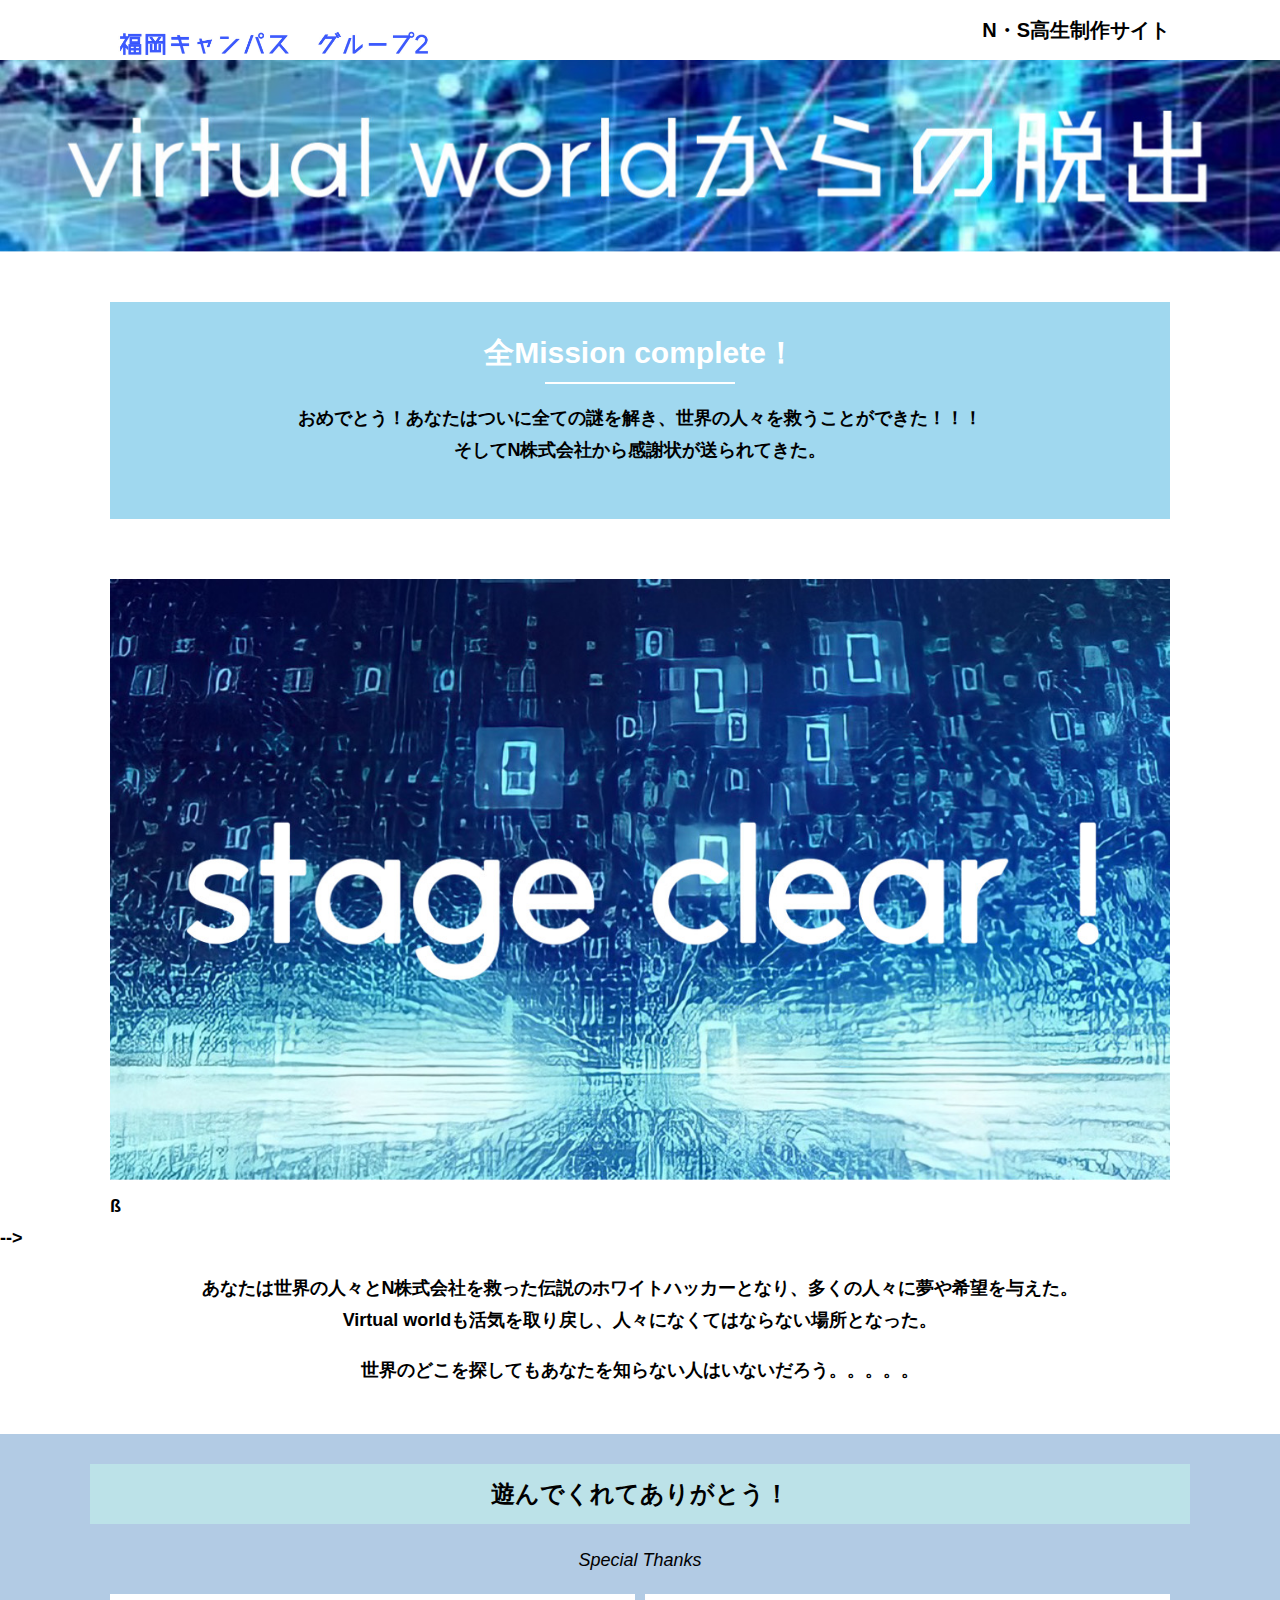
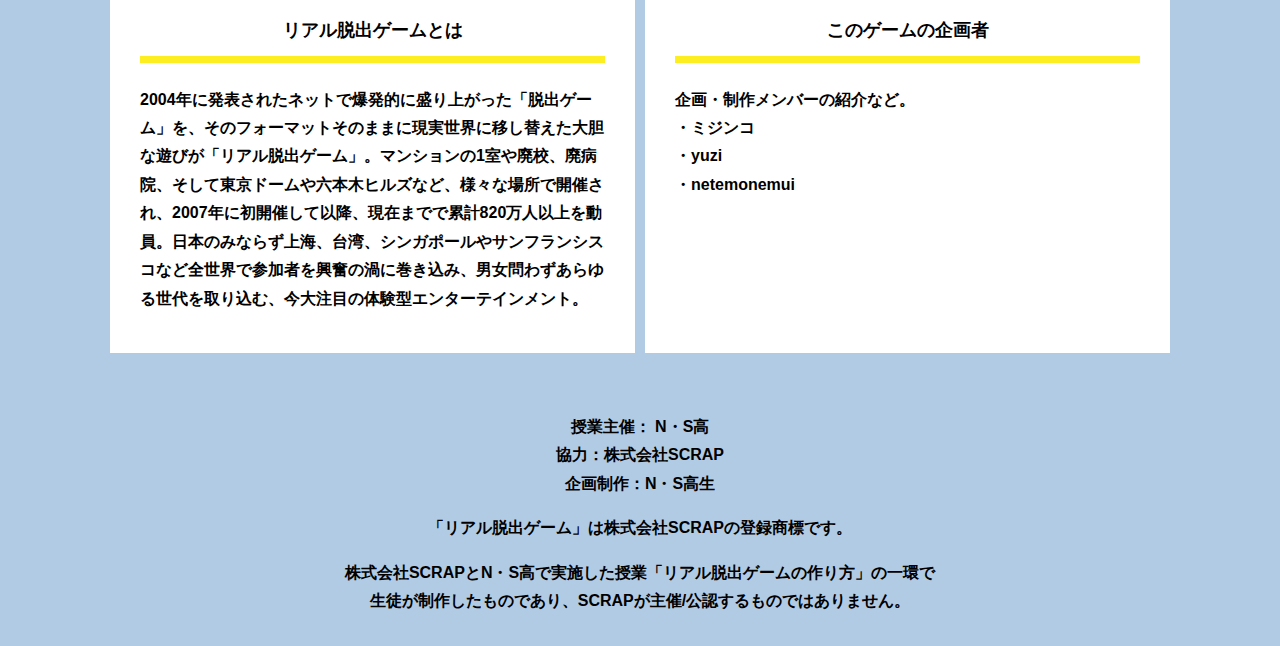
==== commit 8ebff20a: "Create final.html" ====
--- a/final.html
+++ b/final.html
@@ -63,9 +63,10 @@
           <div class="column">
             <div class="card">
               <h3 class="card__title">このゲームの企画者</h3>
-              <p class="card__content">yuji<br>
-                ミジンコ<br>
-                </p>
+              <p class="card__content">企画・制作メンバーの紹介など。<br>
+                ・ミジンコ<br>
+                ・yuzi<br>
+                ・netemonemui </p>
             </div>
           </div>
         </div>
